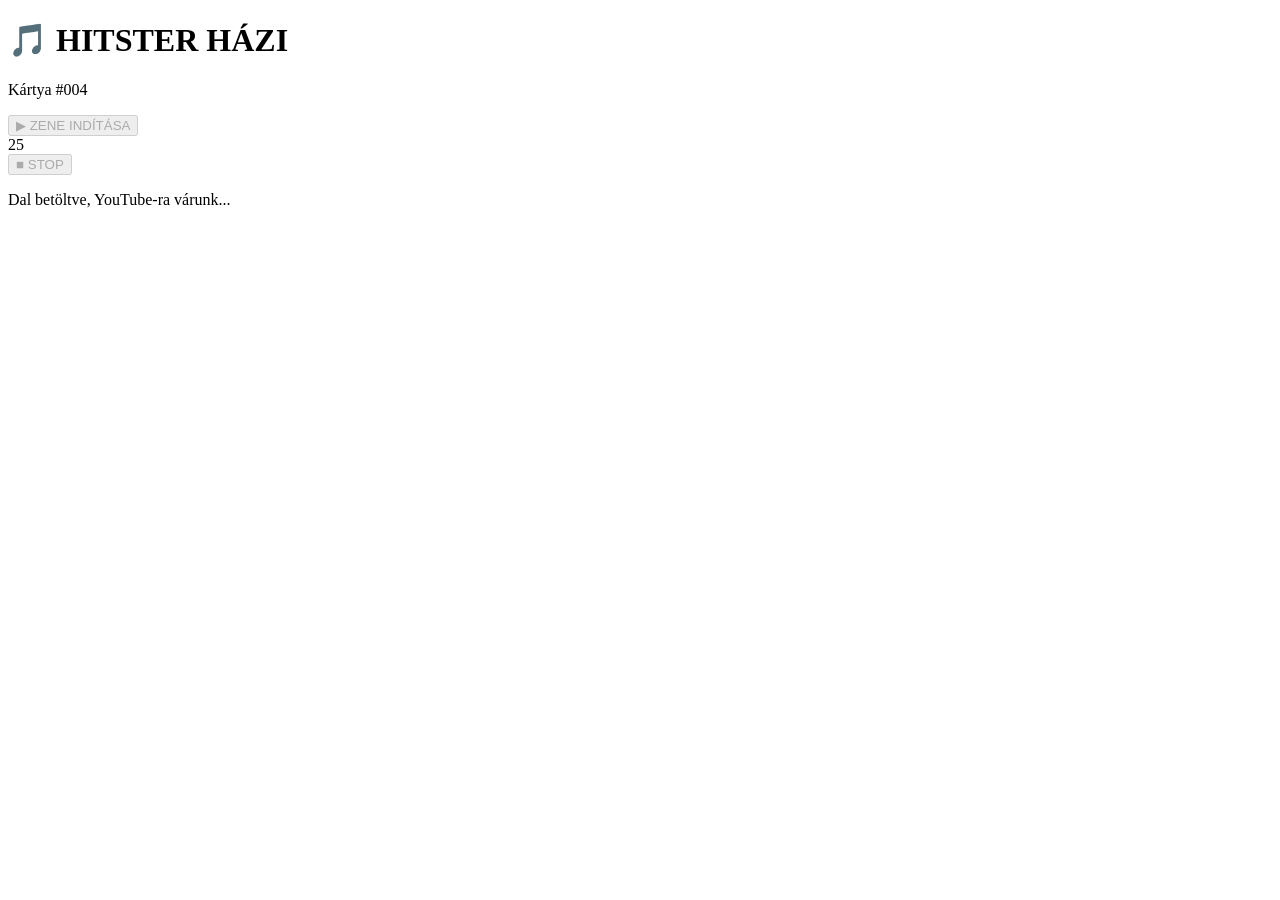
==== index.html @ fce3497d "Initial Hitster Hazi prototype" ====
<!DOCTYPE html>
<html lang="hu">
<head>
    <meta charset="UTF-8">
    <meta name="viewport" content="width=device-width, initial-scale=1.0">
    <title>Hitster Házi</title>
    <link rel="stylesheet" href="style.css">
</head>

<body>

    <main class="game">
        <h1>🎵 HITSTER HÁZI</h1>

        <p id="cardNumber">Kártya betöltése...</p>

        <button id="playButton" disabled>
            ▶ ZENE INDÍTÁSA
        </button>

        <div id="timer">25</div>

        <button id="stopButton" disabled>
            ■ STOP
        </button>

        <p id="status">Betöltés...</p>

        <!-- A YouTube videót elrejtjük a játékos elől -->
        <div id="player"></div>
    </main>

    <script src="https://www.youtube.com/iframe_api"></script>
    <script src="app.js"></script>

</body>
</html>
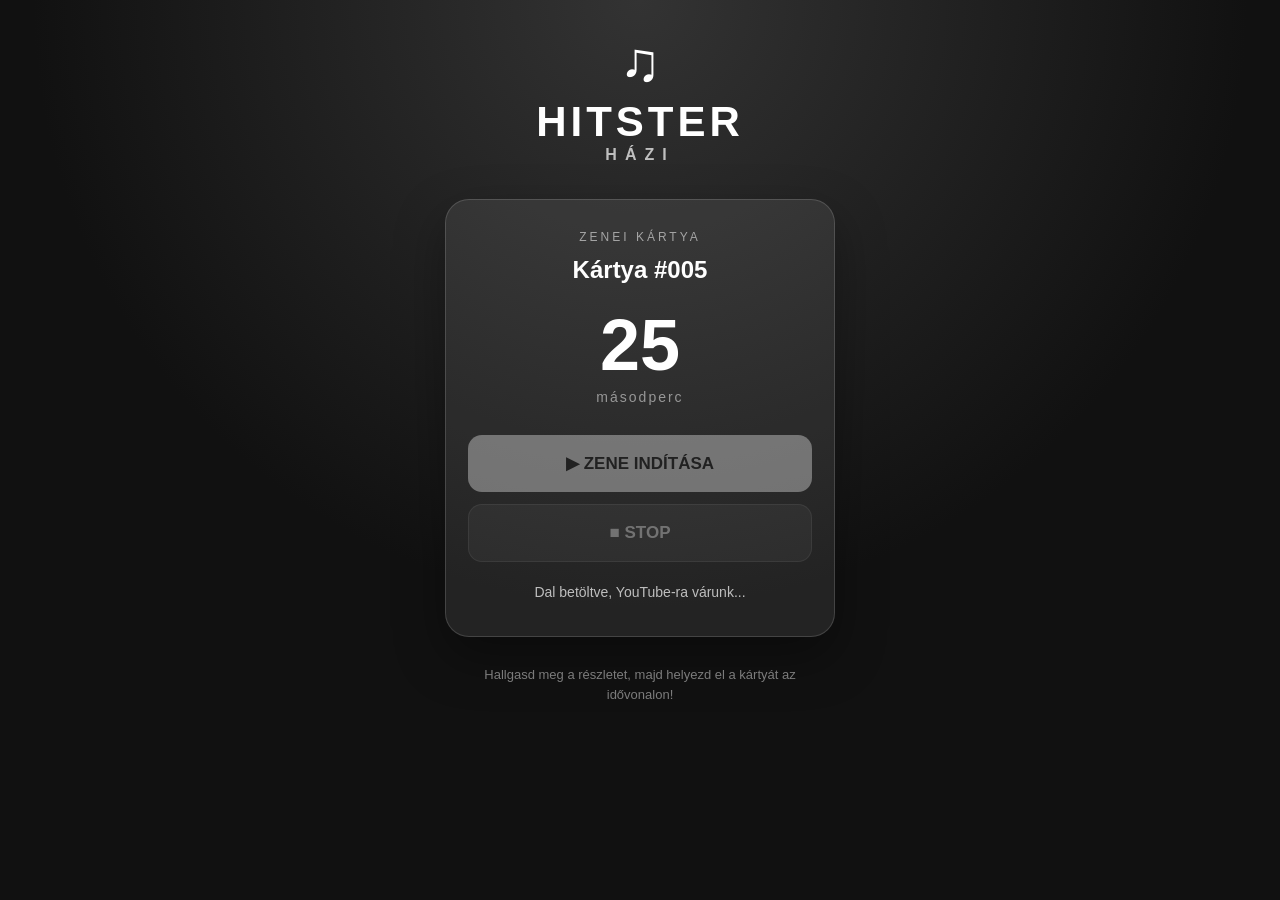
==== commit 3af47b94: "Add mobile game interface and hidden player" ====
--- a/index.html
+++ b/index.html
@@ -3,31 +3,52 @@
 <head>
     <meta charset="UTF-8">
     <meta name="viewport" content="width=device-width, initial-scale=1.0">
+    <meta name="theme-color" content="#111111">
+
     <title>Hitster Házi</title>
+
     <link rel="stylesheet" href="style.css">
 </head>
 
 <body>
 
     <main class="game">
-        <h1>🎵 HITSTER HÁZI</h1>
 
-        <p id="cardNumber">Kártya betöltése...</p>
+        <div class="logo">♫</div>
 
-        <button id="playButton" disabled>
-            ▶ ZENE INDÍTÁSA
-        </button>
+        <h1>HITSTER</h1>
+        <div class="subtitle">HÁZI</div>
 
-        <div id="timer">25</div>
+        <div class="card">
+            <p class="card-label">ZENEI KÁRTYA</p>
 
-        <button id="stopButton" disabled>
-            ■ STOP
-        </button>
+            <p id="cardNumber">Betöltés...</p>
 
-        <p id="status">Betöltés...</p>
+            <div class="timer-wrapper">
+                <span id="timer">25</span>
+                <small>másodperc</small>
+            </div>
 
-        <!-- A YouTube videót elrejtjük a játékos elől -->
-        <div id="player"></div>
+            <button id="playButton" class="play-button" disabled>
+                ▶ ZENE INDÍTÁSA
+            </button>
+
+            <button id="stopButton" class="stop-button" disabled>
+                ■ STOP
+            </button>
+
+            <p id="status">Betöltés...</p>
+        </div>
+
+        <p class="hint">
+            Hallgasd meg a részletet, majd helyezd el a kártyát az idővonalon!
+        </p>
+
+        <!-- YouTube Player: működik, de a játékos nem látja -->
+        <div class="hidden-player">
+            <div id="player"></div>
+        </div>
+
     </main>
 
     <script src="https://www.youtube.com/iframe_api"></script>
--- a/style.css
+++ b/style.css
@@ -0,0 +1,169 @@
+* {
+    box-sizing: border-box;
+}
+
+body {
+    margin: 0;
+    min-height: 100vh;
+
+    font-family: Arial, Helvetica, sans-serif;
+
+    background:
+        radial-gradient(circle at top, #333333, #111111 55%);
+
+    color: white;
+
+    display: flex;
+    justify-content: center;
+}
+
+.game {
+    width: 100%;
+    max-width: 430px;
+
+    min-height: 100vh;
+
+    padding: 35px 20px;
+
+    text-align: center;
+}
+
+.logo {
+    font-size: 55px;
+    line-height: 1;
+}
+
+h1 {
+    margin: 8px 0 0;
+
+    font-size: 42px;
+    letter-spacing: 4px;
+}
+
+.subtitle {
+    margin-bottom: 35px;
+
+    font-size: 16px;
+    font-weight: bold;
+    letter-spacing: 8px;
+
+    opacity: 0.7;
+}
+
+.card {
+    padding: 30px 22px;
+
+    background: rgba(255, 255, 255, 0.08);
+
+    border: 1px solid rgba(255, 255, 255, 0.15);
+    border-radius: 24px;
+
+    box-shadow: 0 20px 50px rgba(0, 0, 0, 0.35);
+}
+
+.card-label {
+    margin-top: 0;
+
+    font-size: 12px;
+    letter-spacing: 3px;
+
+    opacity: 0.55;
+}
+
+#cardNumber {
+    margin: 10px 0 25px;
+
+    font-size: 24px;
+    font-weight: bold;
+}
+
+.timer-wrapper {
+    margin: 20px 0 30px;
+}
+
+#timer {
+    display: block;
+
+    font-size: 72px;
+    font-weight: bold;
+    line-height: 1;
+}
+
+.timer-wrapper small {
+    display: block;
+
+    margin-top: 8px;
+
+    font-size: 14px;
+    letter-spacing: 2px;
+
+    opacity: 0.5;
+}
+
+button {
+    width: 100%;
+
+    padding: 18px;
+
+    border: 0;
+    border-radius: 14px;
+
+    font-size: 17px;
+    font-weight: bold;
+
+    cursor: pointer;
+}
+
+.play-button {
+    background: white;
+    color: #111111;
+}
+
+.stop-button {
+    margin-top: 12px;
+
+    background: rgba(255, 255, 255, 0.12);
+    color: white;
+
+    border: 1px solid rgba(255, 255, 255, 0.2);
+}
+
+button:disabled {
+    opacity: 0.35;
+    cursor: default;
+}
+
+#status {
+    min-height: 22px;
+
+    margin: 22px 0 0;
+
+    font-size: 14px;
+
+    opacity: 0.7;
+}
+
+.hint {
+    margin: 28px 15px 0;
+
+    font-size: 13px;
+    line-height: 1.5;
+
+    opacity: 0.45;
+}
+
+/*
+    A YouTube-lejátszó működik,
+    de nem látható.
+*/
+.hidden-player {
+    position: fixed;
+
+    width: 1px;
+    height: 1px;
+
+    left: -10000px;
+    top: -10000px;
+
+    overflow: hidden;
+}
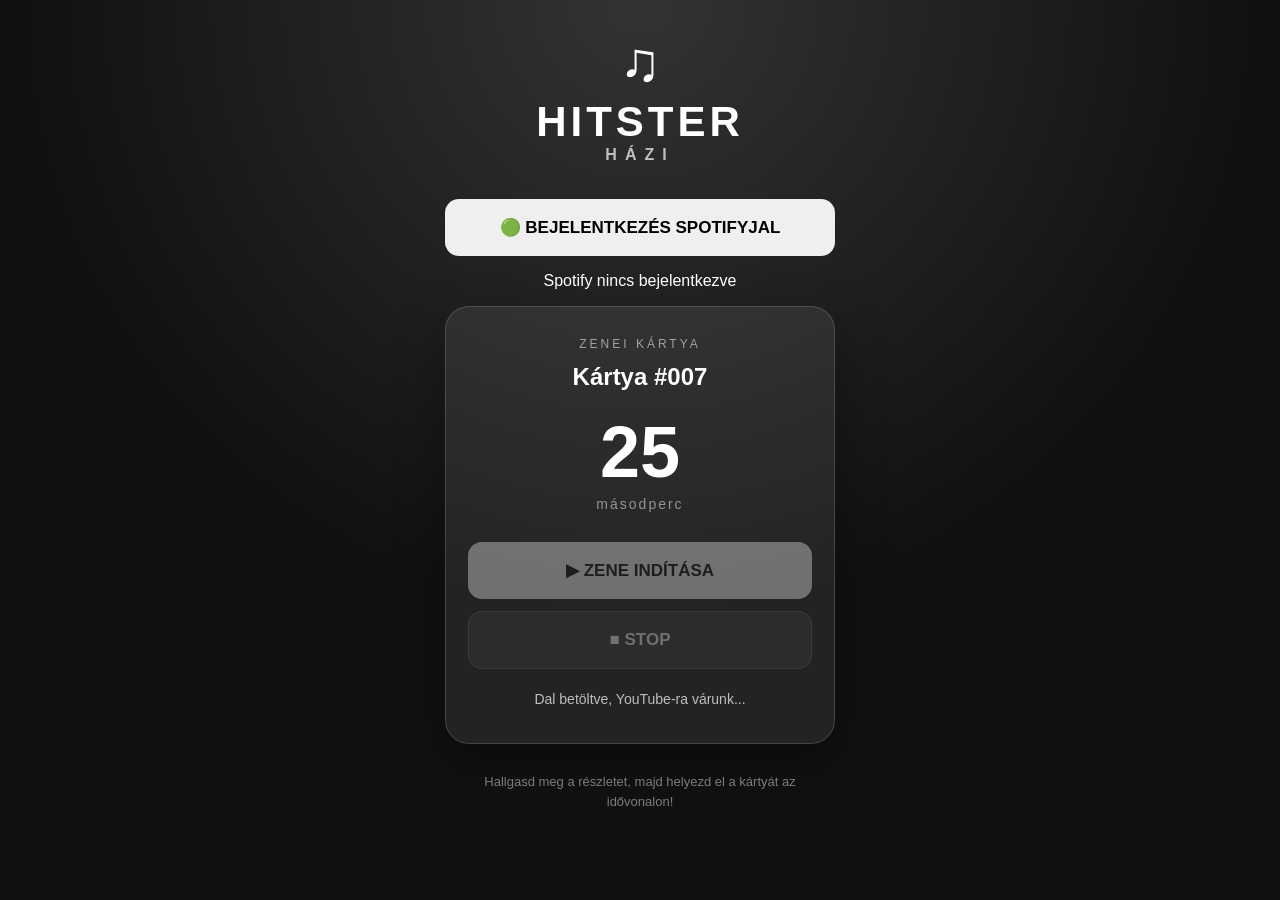
==== commit 9be96133: "Add Spotify Premium playback integration" ====
--- a/index.html
+++ b/index.html
@@ -1,58 +1,431 @@
 <!DOCTYPE html>
 <html lang="hu">
+
 <head>
     <meta charset="UTF-8">
-    <meta name="viewport" content="width=device-width, initial-scale=1.0">
-    <meta name="theme-color" content="#111111">
-
-    <title>Hitster Házi</title>
-
-    <link rel="stylesheet" href="style.css">
+
+    <meta
+        name="viewport"
+        content="width=device-width, initial-scale=1.0"
+    >
+
+    <meta
+        name="theme-color"
+        content="#111111"
+    >
+
+    <title>
+        Hitster Házi
+    </title>
+
+    <link
+        rel="stylesheet"
+        href="style.css"
+    >
 </head>
 
+
 <body>
 
-    <main class="game">
-
-        <div class="logo">♫</div>
-
-        <h1>HITSTER</h1>
-        <div class="subtitle">HÁZI</div>
-
-        <div class="card">
-            <p class="card-label">ZENEI KÁRTYA</p>
-
-            <p id="cardNumber">Betöltés...</p>
-
-            <div class="timer-wrapper">
-                <span id="timer">25</span>
-                <small>másodperc</small>
-            </div>
-
-            <button id="playButton" class="play-button" disabled>
-                ▶ ZENE INDÍTÁSA
-            </button>
-
-            <button id="stopButton" class="stop-button" disabled>
-                ■ STOP
-            </button>
-
-            <p id="status">Betöltés...</p>
+<main class="game">
+
+    <!-- ==========================================
+         LOGÓ
+         ========================================== -->
+
+    <div class="logo">
+        ♫
+    </div>
+
+    <h1>
+        HITSTER
+    </h1>
+
+    <div class="subtitle">
+        HÁZI
+    </div>
+
+
+    <!-- ==========================================
+         SPOTIFY ÁLLAPOT
+         ========================================== -->
+
+    <div
+        id="spotifyPanel"
+        class="spotify-panel"
+    >
+
+        <button
+            id="spotifyLoginButton"
+            type="button"
+        >
+            🟢 BEJELENTKEZÉS SPOTIFYJAL
+        </button>
+
+
+        <button
+            id="spotifyLogoutButton"
+            type="button"
+            style="display:none;"
+        >
+            KIJELENTKEZÉS SPOTIFYBÓL
+        </button>
+
+
+        <p id="spotifyStatus">
+            Spotify ellenőrzése...
+        </p>
+
+    </div>
+
+
+    <!-- ==========================================
+         JÁTÉKKÁRTYA
+         ========================================== -->
+
+    <div class="card">
+
+        <p class="card-label">
+            ZENEI KÁRTYA
+        </p>
+
+
+        <p id="cardNumber">
+            Betöltés...
+        </p>
+
+
+        <div class="timer-wrapper">
+
+            <span id="timer">
+                25
+            </span>
+
+            <small>
+                másodperc
+            </small>
+
         </div>
 
-        <p class="hint">
-            Hallgasd meg a részletet, majd helyezd el a kártyát az idővonalon!
+
+        <button
+            id="playButton"
+            class="play-button"
+            disabled
+        >
+            ▶ ZENE INDÍTÁSA
+        </button>
+
+
+        <button
+            id="stopButton"
+            class="stop-button"
+            disabled
+        >
+            ■ STOP
+        </button>
+
+
+        <p id="status">
+            Betöltés...
         </p>
 
-        <!-- YouTube Player: működik, de a játékos nem látja -->
-        <div class="hidden-player">
-            <div id="player"></div>
-        </div>
-
-    </main>
-
-    <script src="https://www.youtube.com/iframe_api"></script>
-    <script src="app.js"></script>
+    </div>
+
+
+    <!-- ==========================================
+         SEGÉDSZÖVEG
+         ========================================== -->
+
+    <p class="hint">
+        Hallgasd meg a részletet, majd helyezd el
+        a kártyát az idővonalon!
+    </p>
+
+
+    <!-- ==========================================
+         YOUTUBE FALLBACK PLAYER
+
+         Egyelőre megtartjuk teszt/fallback célra.
+         A játékos nem látja.
+         ========================================== -->
+
+    <div class="hidden-player">
+
+        <div id="player"></div>
+
+    </div>
+
+</main>
+
+
+<!-- ==========================================
+     SPOTIFY AUTH
+     ========================================== -->
+
+<script src="spotify-auth.js"></script>
+
+
+<!-- ==========================================
+     SPOTIFY PLAYER SAJÁT KÓD
+
+     FONTOS:
+     ezt a hivatalos SDK ELŐTT töltjük be,
+     mert ebben definiáljuk az
+     onSpotifyWebPlaybackSDKReady callbacket.
+     ========================================== -->
+
+<script src="spotify-player.js"></script>
+
+
+<!-- ==========================================
+     HIVATALOS SPOTIFY WEB PLAYBACK SDK
+     ========================================== -->
+
+<script
+    src="https://sdk.scdn.co/spotify-player.js">
+</script>
+
+
+<!-- ==========================================
+     YOUTUBE FALLBACK SDK
+     ========================================== -->
+
+<script
+    src="https://www.youtube.com/iframe_api">
+</script>
+
+
+<!-- ==========================================
+     HITSTER FŐ LOGIKA
+     ========================================== -->
+
+<script src="app.js"></script>
+
+
+<!-- ==========================================
+     SPOTIFY LOGIN UI
+     ========================================== -->
+
+<script>
+
+document.addEventListener(
+    "DOMContentLoaded",
+    async () => {
+
+        const loginButton =
+            document.getElementById(
+                "spotifyLoginButton"
+            );
+
+
+        const logoutButton =
+            document.getElementById(
+                "spotifyLogoutButton"
+            );
+
+
+        const spotifyStatus =
+            document.getElementById(
+                "spotifyStatus"
+            );
+
+
+        // ======================================
+        // SPOTIFY CALLBACK FELDOLGOZÁSA
+        // ======================================
+
+        try {
+
+            const callbackHandled =
+                await window
+                    .HitsterSpotifyAuth
+                    .handleCallback();
+
+
+            if (callbackHandled) {
+
+                console.log(
+                    "[HITSTER] Spotify callback feldolgozva."
+                );
+            }
+
+        } catch (error) {
+
+            console.error(
+                "[HITSTER] Spotify callback hiba:",
+                error
+            );
+        }
+
+
+        // ======================================
+        // LOGIN ÁLLAPOT
+        // ======================================
+
+        async function updateSpotifyUI() {
+
+            const loggedIn =
+                await window
+                    .HitsterSpotifyAuth
+                    .isLoggedIn();
+
+
+            if (!loggedIn) {
+
+                loginButton.style.display =
+                    "block";
+
+
+                logoutButton.style.display =
+                    "none";
+
+
+                spotifyStatus.textContent =
+                    "Spotify nincs bejelentkezve";
+
+
+                return;
+            }
+
+
+            loginButton.style.display =
+                "none";
+
+
+            logoutButton.style.display =
+                "block";
+
+
+            spotifyStatus.textContent =
+                "Spotify bejelentkezve – player indítása...";
+
+
+            // ==================================
+            // PROFIL TESZT
+            // ==================================
+
+            try {
+
+                const profile =
+                    await window
+                        .HitsterSpotifyAuth
+                        .getProfile();
+
+
+                if (profile) {
+
+                    console.log(
+                        "[SPOTIFY] Profil:",
+                        profile
+                    );
+
+
+                    if (
+                        profile.display_name
+                    ) {
+
+                        spotifyStatus.textContent =
+                            "Spotify: " +
+                            profile.display_name;
+                    }
+                }
+
+            } catch (error) {
+
+                console.warn(
+                    "[SPOTIFY] Profil lekérés hiba:",
+                    error
+                );
+            }
+        }
+
+
+        // ======================================
+        // LOGIN GOMB
+        // ======================================
+
+        loginButton.addEventListener(
+            "click",
+            async () => {
+
+                spotifyStatus.textContent =
+                    "Átirányítás Spotifyhoz...";
+
+
+                await window
+                    .HitsterSpotifyAuth
+                    .login();
+            }
+        );
+
+
+        // ======================================
+        // LOGOUT GOMB
+        // ======================================
+
+        logoutButton.addEventListener(
+            "click",
+            () => {
+
+                window
+                    .HitsterSpotifyAuth
+                    .logout();
+
+
+                window.location.reload();
+            }
+        );
+
+
+        // ======================================
+        // SPOTIFY PLAYER READY
+        // ======================================
+
+        document.addEventListener(
+            "hitsterSpotifyReady",
+            event => {
+
+                console.log(
+                    "[HITSTER] Spotify player ready:",
+                    event.detail.deviceId
+                );
+
+
+                spotifyStatus.textContent =
+                    "✅ Spotify Player készen áll";
+            }
+        );
+
+
+        // ======================================
+        // SPOTIFY PLAYER HIBA
+        // ======================================
+
+        document.addEventListener(
+            "hitsterSpotifyError",
+            event => {
+
+                console.error(
+                    "[HITSTER] Spotify player hiba:",
+                    event.detail
+                );
+
+
+                spotifyStatus.textContent =
+                    "❌ Spotify hiba: " +
+                    event.detail.message;
+            }
+        );
+
+
+        await updateSpotifyUI();
+    }
+);
+
+</script>
+
 
 </body>
+
 </html>
